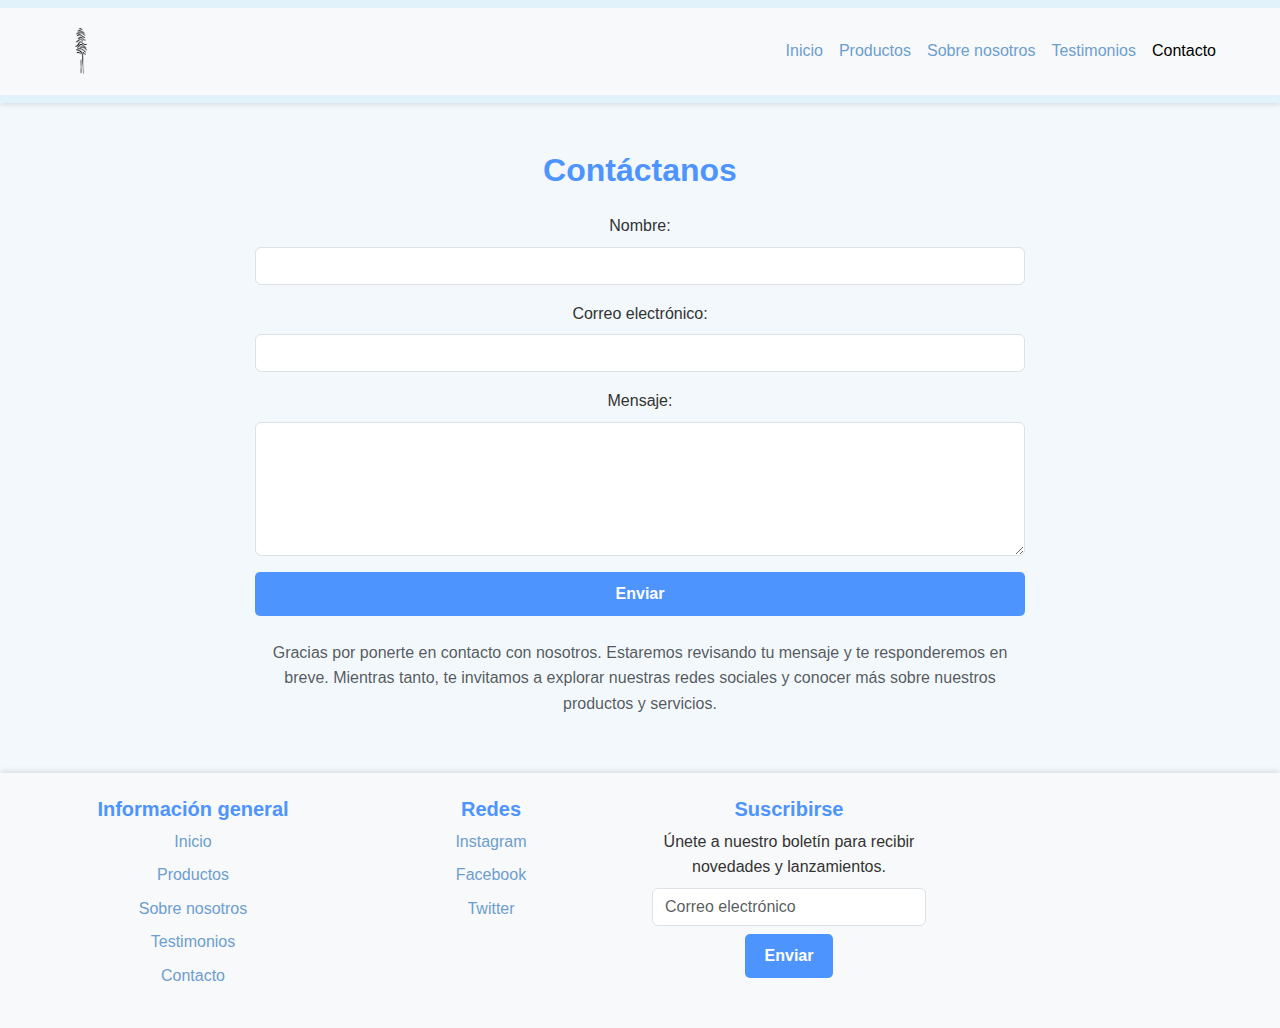
==== pages/contacto.html @ 461752b9 "Primera version" ====
<!DOCTYPE html>
<html lang="es">
<head>
    <meta charset="UTF-8">
    <meta name="viewport" content="width=device-width, initial-scale=1.0">
    <title>Contacto</title>
    <!-- Bootstrap CSS -->
    <link href="https://cdn.jsdelivr.net/npm/bootstrap@5.3.2/dist/css/bootstrap.min.css" rel="stylesheet">
    <link rel="stylesheet" href="../css/style.css">
</head>
<body>

<header>
    <!-- Navbar con Bootstrap para responsividad -->
    <nav class="navbar navbar-expand-lg navbar-light bg-light">
        <div class="container">
            <a class="navbar-brand" href="../index.html">
                <img src="../img/logoImagen.png" alt="Logo" style="width: 50px;">
            </a>
            <button class="navbar-toggler" type="button" data-bs-toggle="collapse" data-bs-target="#navbarNav" aria-controls="navbarNav" aria-expanded="false" aria-label="Toggle navigation">
                <span class="navbar-toggler-icon"></span>
            </button>
            <div class="collapse navbar-collapse" id="navbarNav">
                <ul class="navbar-nav ms-auto">
                    <li class="nav-item"><a class="nav-link" href="../index.html">Inicio</a></li>
                    <li class="nav-item"><a class="nav-link" href="../pages/productos.html">Productos</a></li>
                    <li class="nav-item"><a class="nav-link" href="../pages/sobrenosotros.html">Sobre nosotros</a></li>
                    <li class="nav-item"><a class="nav-link" href="../pages/testimonios.html">Testimonios</a></li>
                    <li class="nav-item"><a class="nav-link active" href="../pages/contacto.html">Contacto</a></li>
                </ul>
            </div>
        </div>
    </nav>
</header>

<!-- Main -->
<main class="container my-5">
    <div class="row justify-content-center">
        <div class="col-md-8">
            <h2 class="text-center mb-4">Contáctanos</h2>
            <form>
                <div class="mb-3">
                    <label for="nombre" class="form-label">Nombre:</label>
                    <input type="text" id="nombre" name="nombre" class="form-control" required>
                </div>
                <div class="mb-3">
                    <label for="mail" class="form-label">Correo electrónico:</label>
                    <input type="email" id="mail" name="mail" class="form-control" required>
                </div>
                <div class="mb-3">
                    <label for="mensaje" class="form-label">Mensaje:</label>
                    <textarea id="mensaje" name="mensaje" class="form-control" rows="5" required></textarea>
                </div>
                <button type="submit" class="btn btn-primary w-100">Enviar</button>
            </form>
            <p class="mt-4 text-center text-muted">
                Gracias por ponerte en contacto con nosotros. Estaremos revisando tu mensaje y te responderemos en breve. 
                Mientras tanto, te invitamos a explorar nuestras redes sociales y conocer más sobre nuestros productos y servicios.
            </p>
        </div>
    </div>
</main>

<!-- Footer -->
<footer class="bg-light text-dark mt-5 p-4">
    <div class="container">
        <div class="row">
            <div class="col-md-3 col-sm-6">
                <h5>Información general</h5>
                <ul class="list-unstyled">
                    <li><a href="../index.html">Inicio</a></li>
                    <li><a href="../pages/productos.html">Productos</a></li>
                    <li><a href="../pages/sobrenosotros.html">Sobre nosotros</a></li>
                    <li><a href="../pages/testimonios.html">Testimonios</a></li>
                    <li><a href="../pages/contacto.html">Contacto</a></li>
                </ul>
            </div>
            <div class="col-md-3 col-sm-6">
                <h5>Redes</h5>
                <ul class="list-unstyled">
                    <li><a href="#">Instagram</a></li>
                    <li><a href="#">Facebook</a></li>
                    <li><a href="#">Twitter</a></li>
                </ul>
            </div>
            <div class="col-md-3 col-sm-6">
                <h5>Suscribirse</h5>
                <p>Únete a nuestro boletín para recibir novedades y lanzamientos.</p>
                <form>
                    <input type="email" placeholder="Correo electrónico" class="form-control mb-2" required>
                    <button class="btn btn-primary">Enviar</button>
                </form>
            </div>
        </div>
    </div>
</footer>

<script src="https://cdn.jsdelivr.net/npm/bootstrap@5.3.0-alpha1/dist/js/bootstrap.bundle.min.js"></script>
</body>
</html>
---- css/style.css ----
* {
  margin: 0;
  padding: 0;
  box-sizing: border-box;
}

html {
  font-size: 16px;
  scroll-behavior: smooth;
}

body {
  font-family: "Montserrat", Arial, sans-serif;
  background-color: #f2f8fc;
  color: #333;
  line-height: 1.6;
  overflow-x: hidden;
}

img {
  max-width: 100%;
  height: auto;
  display: block;
}

a {
  text-decoration: none;
  color: inherit;
  transition: color 0.3s ease-in-out;
}
a:hover {
  color: rgb(36.2, 123.4741573034, 255);
}

ul {
  list-style: none;
}

button, input, textarea {
  font-family: inherit;
  border: none;
  outline: none;
}

.container {
  max-width: 1200px;
  margin: 0 auto;
  padding: 0 16px;
}

h1, h2, h3, h4, h5, h6 {
  font-weight: bold;
  margin-bottom: 8px;
  color: #4d94ff;
  line-height: 1.2;
}

h1 {
  font-size: 2.5rem;
}

h2 {
  font-size: 2rem;
}

h3 {
  font-size: 1.75rem;
}

h4 {
  font-size: 1.5rem;
}

h5 {
  font-size: 1.25rem;
}

h6 {
  font-size: 1rem;
}

p {
  font-size: 1rem;
  color: #333;
  margin-bottom: 8px;
}

strong {
  font-weight: bold;
  color: rgb(58.7076923077, 119.8615384615, 179.7923076923);
}

small {
  font-size: 0.875rem;
  color: #666666;
}

@media (max-width: 768px) {
  h1 {
    font-size: 2rem;
  }
  h2 {
    font-size: 1.75rem;
  }
  h3 {
    font-size: 1.5rem;
  }
}
@media (max-width: 576px) {
  h1 {
    font-size: 1.75rem;
  }
  h2 {
    font-size: 1.5rem;
  }
  h3 {
    font-size: 1.25rem;
  }
}
header {
  background-color: #e1f2fb;
  padding: 8px 0;
  box-shadow: 0 2px 5px rgba(0, 0, 0, 0.1);
  position: sticky;
  top: 0;
  width: 100%;
  z-index: 1000;
}
header .navbar-brand {
  color: #4d94ff;
  font-weight: bold;
}
header .nav-link {
  color: #6c9ecf;
  transition: color 0.3s ease-in-out;
}
header .nav-link:hover {
  color: #4d94ff;
}

footer {
  background-color: #e1f2fb;
  padding: 24px 0;
  text-align: center;
  box-shadow: 0 -2px 5px rgba(0, 0, 0, 0.1);
}
footer h2 {
  font-size: 1.5rem;
  margin-bottom: 16px;
  color: #4d94ff;
}
footer ul {
  list-style: none;
  padding: 0;
}
footer ul li {
  margin-bottom: 8px;
}
footer ul li a {
  text-decoration: none;
  color: #6c9ecf;
  transition: color 0.3s ease-in-out;
}
footer ul li a:hover {
  color: #4d94ff;
}
footer .footer-social {
  margin-top: 16px;
  display: flex;
  justify-content: center;
  gap: 16px;
}
footer .footer-social a {
  font-size: 1.5rem;
  color: #6c9ecf;
  transition: color 0.3s ease-in-out;
}
footer .footer-social a:hover {
  color: #4d94ff;
}

main {
  text-align: center;
  padding: 16px;
}
main .imagen-fondo {
  display: flex;
  justify-content: center;
  align-items: center;
  flex-direction: row;
  width: 100%;
  overflow: hidden;
}
main .imagen-fondo img {
  max-width: 100%;
  height: auto;
  display: block;
  margin: 0 auto;
}
main .contenedor-texto {
  background-color: rgba(255, 255, 255, 0.8);
  padding: 24px;
  border-radius: 5px;
  max-width: 800px;
  margin: 0 auto;
  box-shadow: 0 2px 5px rgba(0, 0, 0, 0.1);
}
main h1 {
  font-size: 2.5rem;
  color: #4d94ff;
  margin-bottom: 16px;
}
@media (max-width: 1200px) {
  main h1 {
    font-size: 2.2rem;
  }
}
@media (max-width: 768px) {
  main h1 {
    font-size: 1.8rem;
  }
}
@media (max-width: 576px) {
  main h1 {
    font-size: 1.6rem;
  }
}
main .boton-productos {
  background-color: #4d94ff;
  color: white;
  padding: 10px 20px;
  text-decoration: none;
  border-radius: 5px;
  font-weight: bold;
  text-align: center;
  display: inline-block;
  cursor: pointer;
  border: none;
  transition: background-color 0.3s ease-in-out;
}
main .boton-productos:hover {
  background-color: rgb(36.2, 123.4741573034, 255);
}

.btn {
  display: inline-block;
  padding: 8px 16px;
  font-size: 1rem;
  font-weight: bold;
  text-align: center;
  border: none;
  border-radius: 5px;
  cursor: pointer;
  transition: background-color 0.3s ease-in-out;
}

.btn-primary {
  background-color: #4d94ff;
  color: white;
  padding: 10px 20px;
  text-decoration: none;
  border-radius: 5px;
  font-weight: bold;
  text-align: center;
  display: inline-block;
  cursor: pointer;
  border: none;
  transition: background-color 0.3s ease-in-out;
}
.btn-primary:hover {
  background-color: rgb(36.2, 123.4741573034, 255);
}

.btn-secondary {
  background-color: #6c9ecf;
  color: white;
  padding: 10px 20px;
  text-decoration: none;
  border-radius: 5px;
  font-weight: bold;
  text-align: center;
  display: inline-block;
  cursor: pointer;
  border: none;
  transition: background-color 0.3s ease-in-out;
}
.btn-secondary:hover {
  background-color: rgb(69.5538461538, 132.6307692308, 194.4461538462);
}

.btn-outline {
  background-color: transparent;
  border: 2px solid #4d94ff;
  color: #4d94ff;
  transition: background-color 0.3s ease-in-out;
}
.btn-outline:hover {
  background-color: #4d94ff;
  color: white;
}

.card {
  height: 100%;
  display: flex;
  flex-direction: column;
  border-radius: 5px;
  box-shadow: 0 2px 5px rgba(0, 0, 0, 0.1);
  overflow: hidden;
  transition: transform 0.3s ease-in-out, box-shadow 0.3s ease-in-out;
}
.card:hover {
  transform: translateY(-5px);
  box-shadow: 0 4px 10px rgba(0, 0, 0, 0.15);
}

.card-img-top {
  height: 200px;
  object-fit: cover;
  width: 100%;
}

.card-body {
  flex-grow: 1;
  display: flex;
  flex-direction: column;
  justify-content: space-between;
  padding: 16px;
}

.home {
  text-align: center;
  padding: 24px;
}
.home .hero {
  display: flex;
  justify-content: center;
  align-items: center;
  flex-direction: column;
  background-color: #e1f2fb;
  padding: 24px;
  border-radius: 5px;
  box-shadow: 0 2px 5px rgba(0, 0, 0, 0.1);
}
.home .hero h1 {
  font-size: 2.5rem;
  color: #4d94ff;
  margin-bottom: 16px;
}
@media (max-width: 768px) {
  .home .hero h1 {
    font-size: 2rem;
  }
}
.home .hero p {
  font-size: 1.2rem;
  color: #333;
  margin-bottom: 16px;
}
.home .hero .btn {
  background-color: #4d94ff;
  color: white;
  padding: 10px 20px;
  text-decoration: none;
  border-radius: 5px;
  font-weight: bold;
  text-align: center;
  display: inline-block;
  cursor: pointer;
  border: none;
  transition: background-color 0.3s ease-in-out;
}
.home .hero .btn:hover {
  background-color: rgb(36.2, 123.4741573034, 255);
}

.productos {
  padding: 24px 0;
}
.productos .lista-productos {
  display: grid;
  grid-template-columns: repeat(auto-fit, minmax(250px, 1fr));
  gap: 16px;
  justify-content: center;
}
.productos .producto {
  background-color: #e1f2fb;
  padding: 16px;
  border-radius: 5px;
  box-shadow: 0 2px 5px rgba(0, 0, 0, 0.1);
  text-align: center;
  transition: transform 0.3s ease-in-out;
}
.productos .producto:hover {
  transform: translateY(-5px);
  box-shadow: 0 4px 10px rgba(0, 0, 0, 0.15);
}
.productos .producto img {
  width: 100%;
  height: 200px;
  object-fit: cover;
  border-radius: 5px;
}
.productos .producto h3 {
  font-size: 1.5rem;
  color: #4d94ff;
  margin-top: 8px;
}
.productos .producto p {
  font-size: 1rem;
  color: #333;
  margin-bottom: 8px;
}
.productos .producto .btn {
  background-color: #4d94ff;
  color: white;
  padding: 10px 20px;
  text-decoration: none;
  border-radius: 5px;
  font-weight: bold;
  text-align: center;
  display: inline-block;
  cursor: pointer;
  border: none;
  transition: background-color 0.3s ease-in-out;
}
.productos .producto .btn:hover {
  background-color: rgb(36.2, 123.4741573034, 255);
}

.testimonios {
  padding: 24px 0;
}
.testimonios h1 {
  text-align: center;
  font-size: 2.5rem;
  color: #4d94ff;
  margin-bottom: 16px;
}
@media (max-width: 768px) {
  .testimonios h1 {
    font-size: 2rem;
  }
}
.testimonios .carousel {
  max-width: 800px;
  margin: 0 auto;
  box-shadow: 0 2px 5px rgba(0, 0, 0, 0.1);
  border-radius: 5px;
  overflow: hidden;
}
.testimonios .carousel .carousel-item img {
  width: 100%;
  height: 300px;
  object-fit: cover;
  border-radius: 5px;
}

.contacto {
  padding: 24px 0;
  text-align: center;
}
.contacto h1 {
  font-size: 2.5rem;
  color: #4d94ff;
  margin-bottom: 16px;
}
@media (max-width: 768px) {
  .contacto h1 {
    font-size: 2rem;
  }
}
.contacto .formulario {
  max-width: 600px;
  margin: 0 auto;
  background-color: rgba(255, 255, 255, 0.9);
  padding: 16px;
  border-radius: 5px;
  box-shadow: 0 2px 5px rgba(0, 0, 0, 0.1);
}
.contacto .formulario label {
  font-size: 1rem;
  font-weight: bold;
  color: #333;
  display: block;
  margin-bottom: 8px;
}
.contacto .formulario input,
.contacto .formulario textarea {
  width: 100%;
  padding: 8px;
  border: 1px solid rgba(0, 0, 0, 0.1);
  border-radius: 5px;
  font-size: 1rem;
  color: #333;
  background-color: #fff;
  transition: border-color 0.3s ease-in-out;
}
.contacto .formulario input:focus,
.contacto .formulario textarea:focus {
  border-color: #4d94ff;
  outline: none;
}
.contacto .formulario textarea {
  resize: vertical;
  min-height: 120px;
}
.contacto .formulario .btn-enviar {
  margin-top: 16px;
  background-color: #4d94ff;
  color: white;
  padding: 10px 20px;
  text-decoration: none;
  border-radius: 5px;
  font-weight: bold;
  text-align: center;
  display: inline-block;
  cursor: pointer;
  border: none;
  transition: background-color 0.3s ease-in-out;
  width: 100%;
}
.contacto .formulario .btn-enviar:hover {
  background-color: rgb(36.2, 123.4741573034, 255);
}
.contacto .mensaje-confirmacion {
  margin-top: 16px;
  font-size: 1rem;
  color: rgb(58.7076923077, 119.8615384615, 179.7923076923);
  display: none;
}

.sobre-nosotros {
  text-align: center;
  padding: 24px;
}
.sobre-nosotros .contenido {
  max-width: 800px;
  margin: 0 auto;
  background-color: rgba(255, 255, 255, 0.9);
  padding: 16px;
  border-radius: 5px;
  box-shadow: 0 2px 5px rgba(0, 0, 0, 0.1);
}
.sobre-nosotros h1 {
  font-size: 2.5rem;
  color: #4d94ff;
  margin-bottom: 16px;
}
@media (max-width: 768px) {
  .sobre-nosotros h1 {
    font-size: 2rem;
  }
}
.sobre-nosotros p {
  font-size: 1.2rem;
  color: #333;
  margin-bottom: 8px;
}

/*# sourceMappingURL=style.css.map */
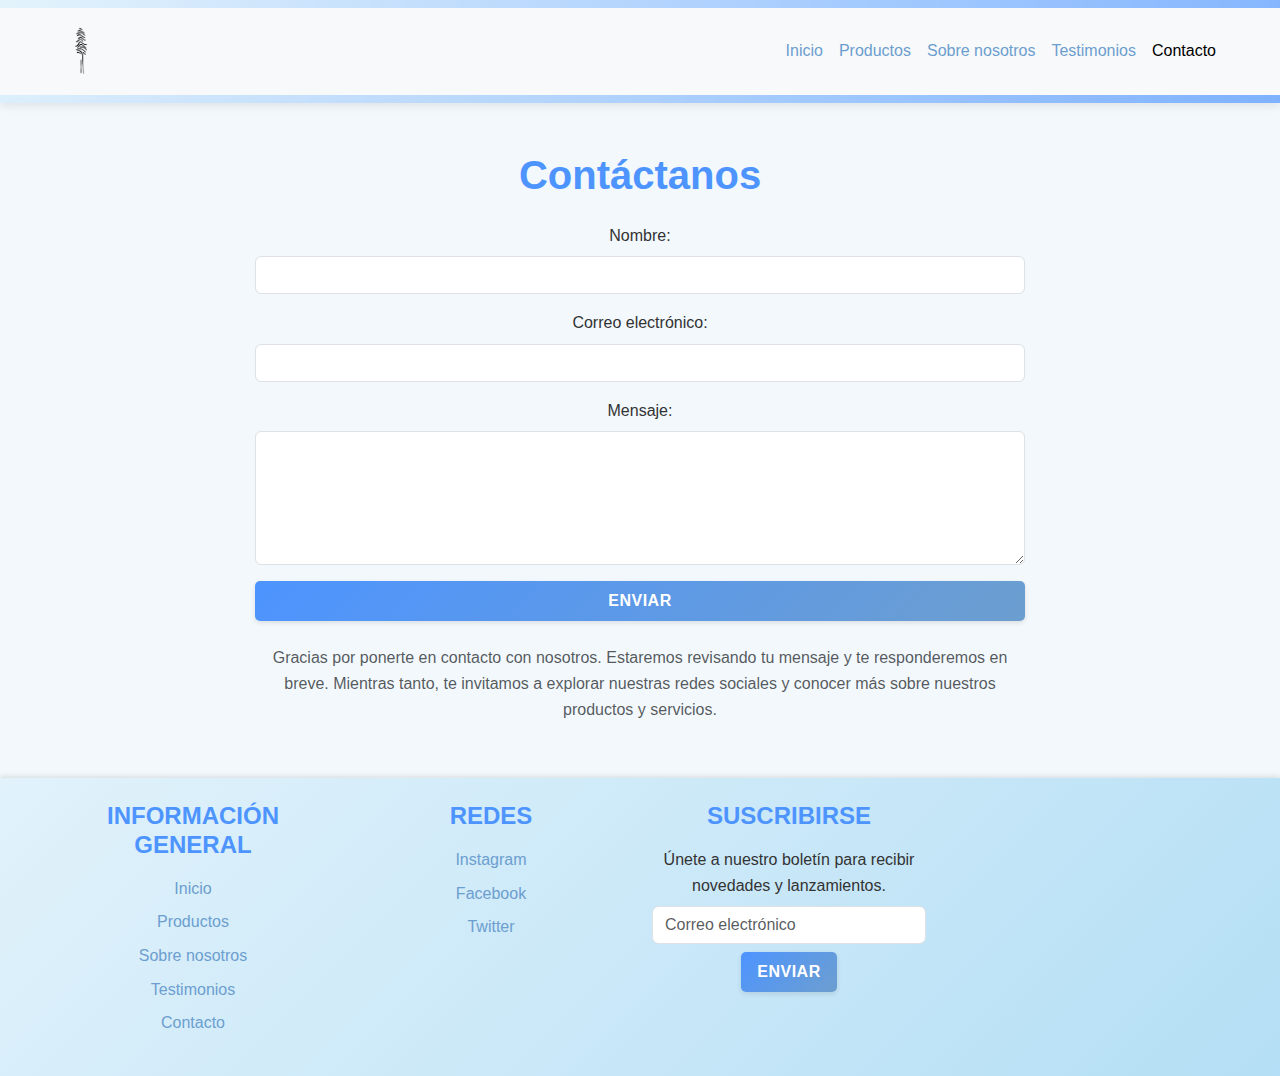
==== commit cf357de9: "Correcciones Entrega anterior" ====
--- a/pages/contacto.html
+++ b/pages/contacto.html
@@ -1,5 +1,6 @@
 <!DOCTYPE html>
 <html lang="es">
+
 <head>
     <meta charset="UTF-8">
     <meta name="viewport" content="width=device-width, initial-scale=1.0">
@@ -8,93 +9,99 @@
     <link href="https://cdn.jsdelivr.net/npm/bootstrap@5.3.2/dist/css/bootstrap.min.css" rel="stylesheet">
     <link rel="stylesheet" href="../css/style.css">
 </head>
+
 <body>
 
-<header>
-    <!-- Navbar con Bootstrap para responsividad -->
-    <nav class="navbar navbar-expand-lg navbar-light bg-light">
-        <div class="container">
-            <a class="navbar-brand" href="../index.html">
-                <img src="../img/logoImagen.png" alt="Logo" style="width: 50px;">
-            </a>
-            <button class="navbar-toggler" type="button" data-bs-toggle="collapse" data-bs-target="#navbarNav" aria-controls="navbarNav" aria-expanded="false" aria-label="Toggle navigation">
-                <span class="navbar-toggler-icon"></span>
-            </button>
-            <div class="collapse navbar-collapse" id="navbarNav">
-                <ul class="navbar-nav ms-auto">
-                    <li class="nav-item"><a class="nav-link" href="../index.html">Inicio</a></li>
-                    <li class="nav-item"><a class="nav-link" href="../pages/productos.html">Productos</a></li>
-                    <li class="nav-item"><a class="nav-link" href="../pages/sobrenosotros.html">Sobre nosotros</a></li>
-                    <li class="nav-item"><a class="nav-link" href="../pages/testimonios.html">Testimonios</a></li>
-                    <li class="nav-item"><a class="nav-link active" href="../pages/contacto.html">Contacto</a></li>
-                </ul>
+    <header>
+        <!-- Navbar con Bootstrap para responsividad -->
+        <nav class="navbar navbar-expand-lg navbar-light bg-light">
+            <div class="container">
+                <a class="navbar-brand" href="../index.html">
+                    <img src="../img/logoImagen.png" alt="Logo" style="width: 50px;">
+                </a>
+                <button class="navbar-toggler" type="button" data-bs-toggle="collapse" data-bs-target="#navbarNav"
+                    aria-controls="navbarNav" aria-expanded="false" aria-label="Toggle navigation">
+                    <span class="navbar-toggler-icon"></span>
+                </button>
+                <div class="collapse navbar-collapse" id="navbarNav">
+                    <ul class="navbar-nav ms-auto">
+                        <li class="nav-item"><a class="nav-link" href="../index.html">Inicio</a></li>
+                        <li class="nav-item"><a class="nav-link" href="../pages/productos.html">Productos</a></li>
+                        <li class="nav-item"><a class="nav-link" href="../pages/sobrenosotros.html">Sobre nosotros</a>
+                        </li>
+                        <li class="nav-item"><a class="nav-link" href="../pages/testimonios.html">Testimonios</a></li>
+                        <li class="nav-item"><a class="nav-link active" href="../pages/contacto.html">Contacto</a></li>
+                    </ul>
+                </div>
+            </div>
+        </nav>
+    </header>
+
+    <!-- Main -->
+    <main class="container my-5">
+        <div class="row justify-content-center">
+            <div class="col-md-8">
+                <h1 class="text-center mb-4">Contáctanos</h1> <!-- Cambiado a h1 -->
+                <form>
+                    <div class="mb-3">
+                        <label for="nombre" class="form-label">Nombre:</label>
+                        <input type="text" id="nombre" name="nombre" class="form-control" required>
+                    </div>
+                    <div class="mb-3">
+                        <label for="mail" class="form-label">Correo electrónico:</label>
+                        <input type="email" id="mail" name="mail" class="form-control" required>
+                    </div>
+                    <div class="mb-3">
+                        <label for="mensaje" class="form-label">Mensaje:</label>
+                        <textarea id="mensaje" name="mensaje" class="form-control" rows="5" required></textarea>
+                    </div>
+                    <button type="submit" class="btn btn-primary w-100">Enviar</button>
+                </form>
+                <p class="mt-4 text-center text-muted">
+                    Gracias por ponerte en contacto con nosotros. Estaremos revisando tu mensaje y te responderemos en
+                    breve.
+                    Mientras tanto, te invitamos a explorar nuestras redes sociales y conocer más sobre nuestros
+                    productos y servicios.
+                </p>
             </div>
         </div>
-    </nav>
-</header>
+    </main>
 
-<!-- Main -->
-<main class="container my-5">
-    <div class="row justify-content-center">
-        <div class="col-md-8">
-            <h2 class="text-center mb-4">Contáctanos</h2>
-            <form>
-                <div class="mb-3">
-                    <label for="nombre" class="form-label">Nombre:</label>
-                    <input type="text" id="nombre" name="nombre" class="form-control" required>
+    <!-- Footer -->
+    <footer class="bg-light text-dark mt-5 p-4">
+        <div class="container">
+            <div class="row">
+                <div class="col-md-3 col-sm-6">
+                    <h2>Información general</h2> <!-- Cambiado a h2 -->
+                    <ul class="list-unstyled">
+                        <li><a href="../index.html">Inicio</a></li>
+                        <li><a href="../pages/productos.html">Productos</a></li>
+                        <li><a href="../pages/sobrenosotros.html">Sobre nosotros</a></li>
+                        <li><a href="../pages/testimonios.html">Testimonios</a></li>
+                        <li><a href="../pages/contacto.html">Contacto</a></li>
+                    </ul>
                 </div>
-                <div class="mb-3">
-                    <label for="mail" class="form-label">Correo electrónico:</label>
-                    <input type="email" id="mail" name="mail" class="form-control" required>
+                <div class="col-md-3 col-sm-6">
+                    <h2>Redes</h2> <!-- Cambiado a h2 -->
+                    <ul class="list-unstyled">
+                        <li><a href="#">Instagram</a></li>
+                        <li><a href="#">Facebook</a></li>
+                        <li><a href="#">Twitter</a></li>
+                    </ul>
                 </div>
-                <div class="mb-3">
-                    <label for="mensaje" class="form-label">Mensaje:</label>
-                    <textarea id="mensaje" name="mensaje" class="form-control" rows="5" required></textarea>
+                <div class="col-md-3 col-sm-6">
+                    <h2>Suscribirse</h2> <!-- Cambiado a h2 -->
+                    <p>Únete a nuestro boletín para recibir novedades y lanzamientos.</p>
+                    <form>
+                        <input type="email" placeholder="Correo electrónico" class="form-control mb-2" required>
+                        <button class="btn btn-primary">Enviar</button>
+                    </form>
                 </div>
-                <button type="submit" class="btn btn-primary w-100">Enviar</button>
-            </form>
-            <p class="mt-4 text-center text-muted">
-                Gracias por ponerte en contacto con nosotros. Estaremos revisando tu mensaje y te responderemos en breve. 
-                Mientras tanto, te invitamos a explorar nuestras redes sociales y conocer más sobre nuestros productos y servicios.
-            </p>
-        </div>
-    </div>
-</main>
-
-<!-- Footer -->
-<footer class="bg-light text-dark mt-5 p-4">
-    <div class="container">
-        <div class="row">
-            <div class="col-md-3 col-sm-6">
-                <h5>Información general</h5>
-                <ul class="list-unstyled">
-                    <li><a href="../index.html">Inicio</a></li>
-                    <li><a href="../pages/productos.html">Productos</a></li>
-                    <li><a href="../pages/sobrenosotros.html">Sobre nosotros</a></li>
-                    <li><a href="../pages/testimonios.html">Testimonios</a></li>
-                    <li><a href="../pages/contacto.html">Contacto</a></li>
-                </ul>
-            </div>
-            <div class="col-md-3 col-sm-6">
-                <h5>Redes</h5>
-                <ul class="list-unstyled">
-                    <li><a href="#">Instagram</a></li>
-                    <li><a href="#">Facebook</a></li>
-                    <li><a href="#">Twitter</a></li>
-                </ul>
-            </div>
-            <div class="col-md-3 col-sm-6">
-                <h5>Suscribirse</h5>
-                <p>Únete a nuestro boletín para recibir novedades y lanzamientos.</p>
-                <form>
-                    <input type="email" placeholder="Correo electrónico" class="form-control mb-2" required>
-                    <button class="btn btn-primary">Enviar</button>
-                </form>
             </div>
         </div>
-    </div>
-</footer>
+    </footer>
 
-<script src="https://cdn.jsdelivr.net/npm/bootstrap@5.3.0-alpha1/dist/js/bootstrap.bundle.min.js"></script>
+    <script src="https://cdn.jsdelivr.net/npm/bootstrap@5.3.0-alpha1/dist/js/bootstrap.bundle.min.js"></script>
 </body>
-</html>
+
+</html>--- a/css/style.css
+++ b/css/style.css
@@ -118,36 +118,84 @@
   }
 }
 header {
-  background-color: #e1f2fb;
+  background: linear-gradient(135deg, rgba(225, 242, 251, 0.9), rgba(77, 148, 255, 0.7));
   padding: 8px 0;
-  box-shadow: 0 2px 5px rgba(0, 0, 0, 0.1);
+  box-shadow: 0 2px 10px rgba(0, 0, 0, 0.1);
   position: sticky;
   top: 0;
   width: 100%;
   z-index: 1000;
+  backdrop-filter: blur(10px);
+  transition: background 0.3s ease-in-out;
+}
+header .navbar {
+  padding: 8px 0;
 }
 header .navbar-brand {
   color: #4d94ff;
   font-weight: bold;
+  font-size: 1.5rem;
+  transition: all 0.3s ease-in-out;
+}
+header .navbar-brand:hover {
+  color: rgb(58.7076923077, 119.8615384615, 179.7923076923);
 }
 header .nav-link {
   color: #6c9ecf;
-  transition: color 0.3s ease-in-out;
+  font-weight: 500;
+  padding: 10px 15px;
+  transition: color 0.3s, transform 0.2s;
 }
 header .nav-link:hover {
   color: #4d94ff;
+  transform: scale(1.1);
+}
+header .navbar-toggler {
+  border: none;
+  background: none;
+  outline: none;
+}
+header .navbar-toggler .navbar-toggler-icon {
+  filter: brightness(0) saturate(100%) invert(24%) sepia(45%) saturate(616%) hue-rotate(180deg) brightness(93%) contrast(85%);
+  transition: transform 0.3s ease-in-out;
+}
+header .navbar-toggler:hover .navbar-toggler-icon {
+  transform: rotate(90deg);
 }
 
 footer {
-  background-color: #e1f2fb;
+  background: linear-gradient(135deg, #e1f2fb, rgb(180, 222.5, 245));
   padding: 24px 0;
   text-align: center;
   box-shadow: 0 -2px 5px rgba(0, 0, 0, 0.1);
+  color: #333;
+}
+footer .footer-container {
+  display: flex;
+  flex-wrap: wrap;
+  justify-content: space-between;
+  align-items: flex-start;
+  max-width: 1200px;
+  margin: 0 auto;
+  padding: 0 16px;
+}
+@media (max-width: 992px) {
+  footer .footer-container {
+    flex-direction: column;
+    align-items: center;
+    text-align: center;
+  }
+}
+footer .footer-section {
+  flex: 1;
+  min-width: 250px;
+  margin-bottom: 16px;
 }
 footer h2 {
   font-size: 1.5rem;
   margin-bottom: 16px;
   color: #4d94ff;
+  text-transform: uppercase;
 }
 footer ul {
   list-style: none;
@@ -159,37 +207,69 @@
 footer ul li a {
   text-decoration: none;
   color: #6c9ecf;
+  font-weight: 500;
   transition: color 0.3s ease-in-out;
 }
 footer ul li a:hover {
   color: #4d94ff;
 }
+footer .footer-divider {
+  width: 80%;
+  height: 1px;
+  background: rgba(77, 148, 255, 0.3);
+  margin: 24px auto;
+}
 footer .footer-social {
-  margin-top: 16px;
   display: flex;
   justify-content: center;
   gap: 16px;
+  margin-top: 16px;
 }
 footer .footer-social a {
+  display: flex;
+  align-items: center;
+  justify-content: center;
+  width: 40px;
+  height: 40px;
+  border-radius: 50%;
+  background-color: rgba(108, 158, 207, 0.2);
   font-size: 1.5rem;
   color: #6c9ecf;
-  transition: color 0.3s ease-in-out;
+  transition: background 0.3s ease-in-out, transform 0.2s ease-in-out;
 }
 footer .footer-social a:hover {
-  color: #4d94ff;
+  background: #4d94ff;
+  color: white;
+  transform: scale(1.1);
+}
+footer .footer-bottom {
+  margin-top: 24px;
+  font-size: 0.9rem;
+  color: black;
 }
 
 main {
   text-align: center;
-  padding: 16px;
+  padding: 24px;
 }
 main .imagen-fondo {
+  position: relative;
+  width: 100%;
+  height: 60vh;
   display: flex;
+  align-items: center;
   justify-content: center;
-  align-items: center;
-  flex-direction: row;
+  overflow: hidden;
+  background: url("../img/hero-background.jpg") center/cover no-repeat;
+}
+main .imagen-fondo::before {
+  content: "";
+  position: absolute;
+  top: 0;
+  left: 0;
   width: 100%;
-  overflow: hidden;
+  height: 100%;
+  background: rgba(0, 0, 0, 0.3);
 }
 main .imagen-fondo img {
   max-width: 100%;
@@ -198,32 +278,42 @@
   margin: 0 auto;
 }
 main .contenedor-texto {
-  background-color: rgba(255, 255, 255, 0.8);
+  position: relative;
+  background-color: rgba(255, 255, 255, 0.9);
   padding: 24px;
   border-radius: 5px;
   max-width: 800px;
   margin: 0 auto;
-  box-shadow: 0 2px 5px rgba(0, 0, 0, 0.1);
-}
-main h1 {
+  box-shadow: 0 4px 10px rgba(0, 0, 0, 0.15);
+  animation: fadeIn 1s ease-in-out;
+}
+main .contenedor-texto h1 {
   font-size: 2.5rem;
   color: #4d94ff;
   margin-bottom: 16px;
+  font-weight: bold;
+  text-transform: uppercase;
+  letter-spacing: 1px;
 }
 @media (max-width: 1200px) {
-  main h1 {
+  main .contenedor-texto h1 {
     font-size: 2.2rem;
   }
 }
 @media (max-width: 768px) {
-  main h1 {
+  main .contenedor-texto h1 {
     font-size: 1.8rem;
   }
 }
 @media (max-width: 576px) {
-  main h1 {
+  main .contenedor-texto h1 {
     font-size: 1.6rem;
   }
+}
+main .contenedor-texto p {
+  font-size: 1.2rem;
+  color: #333;
+  line-height: 1.6;
 }
 main .boton-productos {
   background-color: #4d94ff;
@@ -237,11 +327,28 @@
   cursor: pointer;
   border: none;
   transition: background-color 0.3s ease-in-out;
+  font-size: 1.1rem;
+  padding: 12px 24px;
+  border-radius: 5px;
+  transition: transform 0.2s ease-in-out;
 }
 main .boton-productos:hover {
   background-color: rgb(36.2, 123.4741573034, 255);
 }
-
+main .boton-productos:hover {
+  transform: scale(1.05);
+}
+
+@keyframes fadeIn {
+  from {
+    opacity: 0;
+    transform: translateY(-20px);
+  }
+  to {
+    opacity: 1;
+    transform: translateY(0);
+  }
+}
 .btn {
   display: inline-block;
   padding: 8px 16px;
@@ -251,11 +358,33 @@
   border: none;
   border-radius: 5px;
   cursor: pointer;
+  transition: background-color 0.3s ease-in-out, transform 0.2s ease-in-out;
+  text-transform: uppercase;
+  letter-spacing: 0.5px;
+}
+.btn:hover {
+  transform: scale(1.05);
+}
+.btn:active {
+  transform: scale(0.98);
+}
+.btn:focus {
+  outline: 2px solid rgba(77, 148, 255, 0.5);
+}
+
+.btn-primary {
+  background: linear-gradient(135deg, #4d94ff, #6c9ecf);
+  color: white;
+  box-shadow: 0 2px 5px rgba(0, 0, 0, 0.1);
   transition: background-color 0.3s ease-in-out;
 }
-
-.btn-primary {
-  background-color: #4d94ff;
+.btn-primary:hover {
+  background: linear-gradient(135deg, rgb(36.2, 123.4741573034, 255), rgb(69.5538461538, 132.6307692308, 194.4461538462));
+  box-shadow: 0 4px 10px rgba(0, 0, 0, 0.15);
+}
+
+.btn-secondary {
+  background-color: #6c9ecf;
   color: white;
   padding: 10px 20px;
   text-decoration: none;
@@ -267,12 +396,23 @@
   border: none;
   transition: background-color 0.3s ease-in-out;
 }
-.btn-primary:hover {
-  background-color: rgb(36.2, 123.4741573034, 255);
-}
-
-.btn-secondary {
-  background-color: #6c9ecf;
+.btn-secondary:hover {
+  background-color: rgb(69.5538461538, 132.6307692308, 194.4461538462);
+}
+
+.btn-outline {
+  background-color: transparent;
+  border: 2px solid #4d94ff;
+  color: #4d94ff;
+  transition: background-color 0.3s ease-in-out;
+}
+.btn-outline:hover {
+  background-color: #4d94ff;
+  color: white;
+}
+
+.btn-shadow {
+  background-color: #4d94ff;
   color: white;
   padding: 10px 20px;
   text-decoration: none;
@@ -283,20 +423,25 @@
   cursor: pointer;
   border: none;
   transition: background-color 0.3s ease-in-out;
-}
-.btn-secondary:hover {
-  background-color: rgb(69.5538461538, 132.6307692308, 194.4461538462);
-}
-
-.btn-outline {
-  background-color: transparent;
-  border: 2px solid #4d94ff;
-  color: #4d94ff;
-  transition: background-color 0.3s ease-in-out;
-}
-.btn-outline:hover {
-  background-color: #4d94ff;
-  color: white;
+  box-shadow: 0 2px 5px rgba(0, 0, 0, 0.1);
+}
+.btn-shadow:hover {
+  background-color: rgb(36.2, 123.4741573034, 255);
+}
+.btn-shadow:hover {
+  box-shadow: 0 4px 10px rgba(0, 0, 0, 0.15);
+}
+
+.btn-disabled {
+  background-color: #ced4da;
+  color: #6c757d;
+  cursor: not-allowed;
+  opacity: 0.7;
+}
+.btn-disabled:hover {
+  background-color: #ced4da;
+  box-shadow: none;
+  transform: none;
 }
 
 .card {
@@ -307,16 +452,35 @@
   box-shadow: 0 2px 5px rgba(0, 0, 0, 0.1);
   overflow: hidden;
   transition: transform 0.3s ease-in-out, box-shadow 0.3s ease-in-out;
+  background: white;
+  position: relative;
 }
 .card:hover {
-  transform: translateY(-5px);
-  box-shadow: 0 4px 10px rgba(0, 0, 0, 0.15);
+  transform: translateY(-8px);
+  box-shadow: 0 8px 15px rgba(77, 148, 255, 0.2);
+}
+.card:hover .card-img-top::after {
+  opacity: 0.2;
 }
 
 .card-img-top {
   height: 200px;
   object-fit: cover;
   width: 100%;
+  border-top-left-radius: 5px;
+  border-top-right-radius: 5px;
+  position: relative;
+}
+.card-img-top::after {
+  content: "";
+  position: absolute;
+  top: 0;
+  left: 0;
+  width: 100%;
+  height: 100%;
+  background: rgba(0, 0, 0, 0.3);
+  opacity: 0;
+  transition: opacity 0.3s ease-in-out;
 }
 
 .card-body {
@@ -325,8 +489,27 @@
   flex-direction: column;
   justify-content: space-between;
   padding: 16px;
-}
-
+  text-align: center;
+}
+.card-body h2 {
+  font-size: 1.4rem;
+  color: #4d94ff;
+  font-weight: bold;
+}
+.card-body p {
+  color: #333;
+  font-size: 1rem;
+  line-height: 1.5;
+}
+.card-body .btn {
+  margin-top: auto;
+}
+
+@media (max-width: 768px) {
+  .card {
+    margin-bottom: 24px;
+  }
+}
 .home {
   text-align: center;
   padding: 24px;
@@ -336,15 +519,20 @@
   justify-content: center;
   align-items: center;
   flex-direction: column;
-  background-color: #e1f2fb;
-  padding: 24px;
-  border-radius: 5px;
-  box-shadow: 0 2px 5px rgba(0, 0, 0, 0.1);
+  position: relative;
+  background: linear-gradient(rgba(77, 148, 255, 0.8), rgba(108, 158, 207, 0.7)), url("../img/hero-background.jpg") center/cover no-repeat;
+  padding: 48px;
+  border-radius: 5px;
+  box-shadow: 0 4px 10px rgba(0, 0, 0, 0.15);
+  color: white;
+  animation: fadeIn 1s ease-in-out;
 }
 .home .hero h1 {
-  font-size: 2.5rem;
-  color: #4d94ff;
+  font-size: 3rem;
+  font-weight: bold;
+  text-transform: uppercase;
   margin-bottom: 16px;
+  letter-spacing: 1px;
 }
 @media (max-width: 768px) {
   .home .hero h1 {
@@ -352,12 +540,13 @@
   }
 }
 .home .hero p {
-  font-size: 1.2rem;
-  color: #333;
-  margin-bottom: 16px;
+  font-size: 1.4rem;
+  max-width: 700px;
+  margin: 0 auto 16px;
+  line-height: 1.6;
 }
 .home .hero .btn {
-  background-color: #4d94ff;
+  background-color: white;
   color: white;
   padding: 10px 20px;
   text-decoration: none;
@@ -368,47 +557,90 @@
   cursor: pointer;
   border: none;
   transition: background-color 0.3s ease-in-out;
+  color: #4d94ff;
+  font-size: 1.2rem;
+  padding: 14px 28px;
+  border-radius: 10px;
+  transition: transform 0.3s ease-in-out;
 }
 .home .hero .btn:hover {
-  background-color: rgb(36.2, 123.4741573034, 255);
-}
-
+  background-color: rgba(77, 148, 255, 0.9);
+}
+.home .hero .btn:hover {
+  transform: scale(1.1);
+  background-color: rgba(108, 158, 207, 0.9);
+  color: white;
+}
+
+@keyframes fadeIn {
+  from {
+    opacity: 0;
+    transform: translateY(-20px);
+  }
+  to {
+    opacity: 1;
+    transform: translateY(0);
+  }
+}
+@media (max-width: 768px) {
+  .home {
+    padding: 16px;
+  }
+  .home .hero {
+    padding: 24px;
+  }
+  .home .hero h1 {
+    font-size: 2rem;
+  }
+  .home .hero p {
+    font-size: 1.2rem;
+  }
+}
 .productos {
   padding: 24px 0;
 }
 .productos .lista-productos {
   display: grid;
-  grid-template-columns: repeat(auto-fit, minmax(250px, 1fr));
-  gap: 16px;
+  grid-template-columns: repeat(auto-fit, minmax(280px, 1fr));
+  gap: 24px;
   justify-content: center;
 }
 .productos .producto {
-  background-color: #e1f2fb;
+  background-color: rgba(225, 242, 251, 0.9);
   padding: 16px;
-  border-radius: 5px;
+  border-radius: 10px;
   box-shadow: 0 2px 5px rgba(0, 0, 0, 0.1);
   text-align: center;
-  transition: transform 0.3s ease-in-out;
+  transition: transform 0.3s ease-in-out, box-shadow 0.3s ease-in-out;
+  position: relative;
+  overflow: hidden;
 }
 .productos .producto:hover {
-  transform: translateY(-5px);
-  box-shadow: 0 4px 10px rgba(0, 0, 0, 0.15);
+  transform: translateY(-8px);
+  box-shadow: 0 8px 15px rgba(77, 148, 255, 0.2);
 }
 .productos .producto img {
   width: 100%;
-  height: 200px;
+  height: 220px;
   object-fit: cover;
-  border-radius: 5px;
+  border-radius: 10px;
+  transition: transform 0.3s ease-in-out, filter 0.3s ease-in-out;
+}
+.productos .producto img:hover {
+  transform: scale(1.05);
+  filter: brightness(0.9);
 }
 .productos .producto h3 {
-  font-size: 1.5rem;
+  font-size: 1.6rem;
   color: #4d94ff;
   margin-top: 8px;
+  font-weight: bold;
 }
 .productos .producto p {
-  font-size: 1rem;
+  font-size: 1.1rem;
   color: #333;
   margin-bottom: 8px;
+  line-height: 1.5;
 }
 .productos .producto .btn {
   background-color: #4d94ff;
@@ -422,18 +654,40 @@
   cursor: pointer;
   border: none;
   transition: background-color 0.3s ease-in-out;
+  font-size: 1.1rem;
+  padding: 12px 24px;
+  border-radius: 10px;
+  transition: transform 0.2s ease-in-out;
 }
 .productos .producto .btn:hover {
   background-color: rgb(36.2, 123.4741573034, 255);
 }
-
+.productos .producto .btn:hover {
+  transform: scale(1.1);
+}
+
+@media (max-width: 768px) {
+  .productos {
+    padding: 16px;
+  }
+  .productos .lista-productos {
+    grid-template-columns: repeat(auto-fit, minmax(220px, 1fr));
+    gap: 16px;
+  }
+  .productos .producto {
+    padding: 8px;
+  }
+}
 .testimonios {
   padding: 24px 0;
+  text-align: center;
 }
 .testimonios h1 {
-  text-align: center;
-  font-size: 2.5rem;
-  color: #4d94ff;
+  font-size: 2.8rem;
+  font-weight: bold;
+  color: #4d94ff;
+  text-transform: uppercase;
+  letter-spacing: 1px;
   margin-bottom: 16px;
 }
 @media (max-width: 768px) {
@@ -442,26 +696,64 @@
   }
 }
 .testimonios .carousel {
-  max-width: 800px;
+  max-width: 850px;
   margin: 0 auto;
-  box-shadow: 0 2px 5px rgba(0, 0, 0, 0.1);
-  border-radius: 5px;
+  box-shadow: 0 4px 10px rgba(0, 0, 0, 0.15);
+  border-radius: 10px;
   overflow: hidden;
+  position: relative;
+}
+.testimonios .carousel .carousel-inner {
+  border-radius: 10px;
+}
+.testimonios .carousel .carousel-item {
+  transition: transform 0.5s ease-in-out;
 }
 .testimonios .carousel .carousel-item img {
   width: 100%;
-  height: 300px;
+  height: 320px;
   object-fit: cover;
-  border-radius: 5px;
-}
-
+  border-radius: 10px;
+  transition: transform 0.3s ease-in-out, filter 0.3s ease-in-out;
+  filter: brightness(0.9);
+}
+.testimonios .carousel .carousel-item img:hover {
+  transform: scale(1.05);
+  filter: brightness(1);
+}
+.testimonios .carousel .carousel-control-prev,
+.testimonios .carousel .carousel-control-next {
+  filter: invert(1);
+  transition: transform 0.3s ease-in-out;
+}
+.testimonios .carousel .carousel-control-prev:hover,
+.testimonios .carousel .carousel-control-next:hover {
+  transform: scale(1.1);
+}
+
+@media (max-width: 768px) {
+  .testimonios {
+    padding: 16px;
+  }
+  .testimonios h1 {
+    font-size: 2rem;
+  }
+  .testimonios .carousel {
+    max-width: 100%;
+  }
+  .testimonios .carousel .carousel-item img {
+    height: 250px;
+  }
+}
 .contacto {
   padding: 24px 0;
   text-align: center;
 }
 .contacto h1 {
-  font-size: 2.5rem;
-  color: #4d94ff;
+  font-size: 2.8rem;
+  color: #4d94ff;
+  text-transform: uppercase;
+  letter-spacing: 1px;
   margin-bottom: 16px;
 }
 @media (max-width: 768px) {
@@ -472,13 +764,14 @@
 .contacto .formulario {
   max-width: 600px;
   margin: 0 auto;
-  background-color: rgba(255, 255, 255, 0.9);
-  padding: 16px;
-  border-radius: 5px;
-  box-shadow: 0 2px 5px rgba(0, 0, 0, 0.1);
+  background: linear-gradient(135deg, rgba(77, 148, 255, 0.15), rgba(108, 158, 207, 0.15));
+  padding: 24px;
+  border-radius: 10px;
+  box-shadow: 0 4px 10px rgba(0, 0, 0, 0.15);
+  backdrop-filter: blur(5px);
 }
 .contacto .formulario label {
-  font-size: 1rem;
+  font-size: 1.1rem;
   font-weight: bold;
   color: #333;
   display: block;
@@ -487,22 +780,25 @@
 .contacto .formulario input,
 .contacto .formulario textarea {
   width: 100%;
-  padding: 8px;
-  border: 1px solid rgba(0, 0, 0, 0.1);
+  padding: 16px;
+  border: 1px solid rgba(0, 0, 0, 0.5);
   border-radius: 5px;
   font-size: 1rem;
   color: #333;
-  background-color: #fff;
-  transition: border-color 0.3s ease-in-out;
+  background-color: rgba(255, 255, 255, 0.85);
+  transition: all 0.3s ease-in-out;
+  box-shadow: none;
 }
 .contacto .formulario input:focus,
 .contacto .formulario textarea:focus {
   border-color: #4d94ff;
   outline: none;
+  box-shadow: 0 4px 10px rgba(77, 148, 255, 0.2);
+  background-color: white;
 }
 .contacto .formulario textarea {
   resize: vertical;
-  min-height: 120px;
+  min-height: 150px;
 }
 .contacto .formulario .btn-enviar {
   margin-top: 16px;
@@ -518,33 +814,87 @@
   border: none;
   transition: background-color 0.3s ease-in-out;
   width: 100%;
+  font-size: 1.1rem;
+  padding: 12px 24px;
+  border-radius: 10px;
+  transition: transform 0.3s ease-in-out;
 }
 .contacto .formulario .btn-enviar:hover {
   background-color: rgb(36.2, 123.4741573034, 255);
 }
+.contacto .formulario .btn-enviar:hover {
+  transform: scale(1.05);
+  box-shadow: 0 6px 12px rgba(77, 148, 255, 0.3);
+}
 .contacto .mensaje-confirmacion {
   margin-top: 16px;
-  font-size: 1rem;
+  font-size: 1.1rem;
+  font-weight: bold;
   color: rgb(58.7076923077, 119.8615384615, 179.7923076923);
+  background-color: rgba(108, 158, 207, 0.15);
+  padding: 16px;
+  border-radius: 5px;
+  box-shadow: 0 2px 5px rgba(0, 0, 0, 0.1);
   display: none;
-}
-
+  animation: fadeIn 0.5s ease-in-out;
+}
+.contacto .mensaje-confirmacion.activo {
+  display: block;
+}
+
+@keyframes fadeIn {
+  from {
+    opacity: 0;
+    transform: translateY(-10px);
+  }
+  to {
+    opacity: 1;
+    transform: translateY(0);
+  }
+}
+@media (max-width: 768px) {
+  .contacto {
+    padding: 16px;
+  }
+  .contacto h1 {
+    font-size: 2rem;
+  }
+  .contacto .formulario {
+    padding: 16px;
+  }
+}
 .sobre-nosotros {
   text-align: center;
   padding: 24px;
+  position: relative;
+  background: url("../img/about-background.jpg") center/cover no-repeat;
+  backdrop-filter: blur(5px);
 }
 .sobre-nosotros .contenido {
-  max-width: 800px;
+  max-width: 850px;
   margin: 0 auto;
-  background-color: rgba(255, 255, 255, 0.9);
-  padding: 16px;
-  border-radius: 5px;
-  box-shadow: 0 2px 5px rgba(0, 0, 0, 0.1);
+  background: linear-gradient(135deg, rgba(77, 148, 255, 0.1), rgba(108, 158, 207, 0.1));
+  padding: 24px;
+  border-radius: 10px;
+  box-shadow: 0 4px 10px rgba(0, 0, 0, 0.15);
+  animation: fadeIn 1s ease-in-out;
 }
 .sobre-nosotros h1 {
-  font-size: 2.5rem;
-  color: #4d94ff;
+  font-size: 3rem;
+  font-weight: bold;
+  color: #4d94ff;
+  text-transform: uppercase;
+  letter-spacing: 1px;
   margin-bottom: 16px;
+  position: relative;
+}
+.sobre-nosotros h1::after {
+  content: "";
+  display: block;
+  width: 60px;
+  height: 4px;
+  background-color: #4d94ff;
+  margin: 8px auto;
 }
 @media (max-width: 768px) {
   .sobre-nosotros h1 {
@@ -552,9 +902,36 @@
   }
 }
 .sobre-nosotros p {
-  font-size: 1.2rem;
+  font-size: 1.3rem;
   color: #333;
   margin-bottom: 8px;
+  line-height: 1.6;
+  opacity: 0.9;
+}
+@keyframes fadeIn {
+  from {
+    opacity: 0;
+    transform: translateY(-20px);
+  }
+  to {
+    opacity: 1;
+    transform: translateY(0);
+  }
+}
+
+@media (max-width: 768px) {
+  .sobre-nosotros {
+    padding: 16px;
+  }
+  .sobre-nosotros .contenido {
+    padding: 16px;
+  }
+  .sobre-nosotros h1 {
+    font-size: 2rem;
+  }
+  .sobre-nosotros p {
+    font-size: 1.1rem;
+  }
 }
 
 /*# sourceMappingURL=style.css.map */
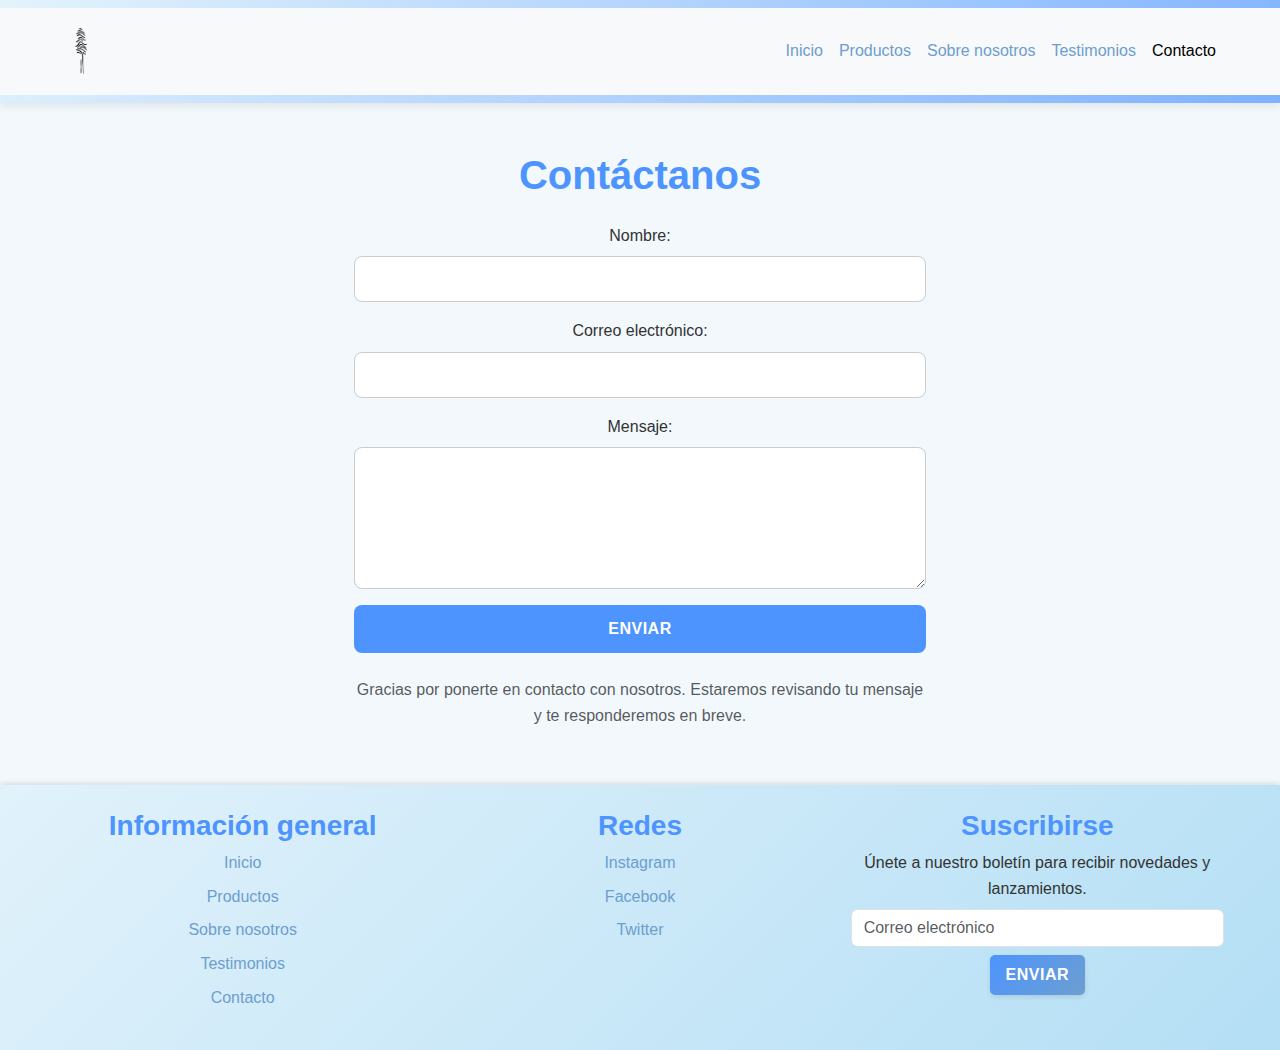
==== commit 833e3e0e: "Mejora de SEO y Correciones Finales" ====
--- a/pages/contacto.html
+++ b/pages/contacto.html
@@ -5,6 +5,12 @@
     <meta charset="UTF-8">
     <meta name="viewport" content="width=device-width, initial-scale=1.0">
     <title>Contacto</title>
+
+    <!-- SEO -->
+    <meta name="description"
+        content="¿Tienes preguntas? Contáctanos a través de nuestro formulario. Estamos aquí para ayudarte.">
+    <meta name="keywords" content="contacto, ayuda, soporte, Arcata, moda sostenible">
+    <meta name="author" content="Arcata">
     <!-- Bootstrap CSS -->
     <link href="https://cdn.jsdelivr.net/npm/bootstrap@5.3.2/dist/css/bootstrap.min.css" rel="stylesheet">
     <link rel="stylesheet" href="../css/style.css">
@@ -40,28 +46,27 @@
     <!-- Main -->
     <main class="container my-5">
         <div class="row justify-content-center">
-            <div class="col-md-8">
-                <h1 class="text-center mb-4">Contáctanos</h1> <!-- Cambiado a h1 -->
+            <div class="col-md-6"> <!-- Reducido de 8 a 6 columnas -->
+                <h1 class="text-center mb-4">Contáctanos</h1>
                 <form>
                     <div class="mb-3">
                         <label for="nombre" class="form-label">Nombre:</label>
-                        <input type="text" id="nombre" name="nombre" class="form-control" required>
+                        <input type="text" id="nombre" name="nombre" class="form-control input-custom" required>
                     </div>
                     <div class="mb-3">
                         <label for="mail" class="form-label">Correo electrónico:</label>
-                        <input type="email" id="mail" name="mail" class="form-control" required>
+                        <input type="email" id="mail" name="mail" class="form-control input-custom" required>
                     </div>
                     <div class="mb-3">
                         <label for="mensaje" class="form-label">Mensaje:</label>
-                        <textarea id="mensaje" name="mensaje" class="form-control" rows="5" required></textarea>
+                        <textarea id="mensaje" name="mensaje" class="form-control input-custom" rows="5"
+                            required></textarea>
                     </div>
-                    <button type="submit" class="btn btn-primary w-100">Enviar</button>
+                    <button type="submit" class="btn btn-custom w-100">Enviar</button>
                 </form>
-                <p class="mt-4 text-center text-muted">
+                <p class="mt-4 text-center text-muted mensaje-confirmacion">
                     Gracias por ponerte en contacto con nosotros. Estaremos revisando tu mensaje y te responderemos en
                     breve.
-                    Mientras tanto, te invitamos a explorar nuestras redes sociales y conocer más sobre nuestros
-                    productos y servicios.
                 </p>
             </div>
         </div>
@@ -71,8 +76,8 @@
     <footer class="bg-light text-dark mt-5 p-4">
         <div class="container">
             <div class="row">
-                <div class="col-md-3 col-sm-6">
-                    <h2>Información general</h2> <!-- Cambiado a h2 -->
+                <div class="col-md-4 col-sm-6">
+                    <h3>Información general</h3>
                     <ul class="list-unstyled">
                         <li><a href="../index.html">Inicio</a></li>
                         <li><a href="../pages/productos.html">Productos</a></li>
@@ -81,19 +86,22 @@
                         <li><a href="../pages/contacto.html">Contacto</a></li>
                     </ul>
                 </div>
-                <div class="col-md-3 col-sm-6">
-                    <h2>Redes</h2> <!-- Cambiado a h2 -->
+
+                <div class="col-md-4 col-sm-6">
+                    <h3>Redes</h3>
                     <ul class="list-unstyled">
-                        <li><a href="#">Instagram</a></li>
-                        <li><a href="#">Facebook</a></li>
-                        <li><a href="#">Twitter</a></li>
+                        <li><a href="#" aria-label="Ir a Instagram">Instagram</a></li>
+                        <li><a href="#" aria-label="Ir a Facebook">Facebook</a></li>
+                        <li><a href="#" aria-label="Ir a Twitter">Twitter</a></li>
                     </ul>
                 </div>
-                <div class="col-md-3 col-sm-6">
-                    <h2>Suscribirse</h2> <!-- Cambiado a h2 -->
+
+                <div class="col-md-4 col-sm-6">
+                    <h3>Suscribirse</h3>
                     <p>Únete a nuestro boletín para recibir novedades y lanzamientos.</p>
                     <form>
-                        <input type="email" placeholder="Correo electrónico" class="form-control mb-2" required>
+                        <input type="email" placeholder="Correo electrónico" class="form-control mb-2" required
+                            aria-label="Correo electrónico para suscripción">
                         <button class="btn btn-primary">Enviar</button>
                     </form>
                 </div>
--- a/css/style.css
+++ b/css/style.css
@@ -1,3 +1,4 @@
+@charset "UTF-8";
 * {
   margin: 0;
   padding: 0;
@@ -349,6 +350,18 @@
     transform: translateY(0);
   }
 }
+.image-fixed {
+  object-fit: cover;
+  height: 100%;
+}
+
+.text-container {
+  display: flex;
+  flex-direction: column;
+  justify-content: center;
+  min-height: 100%;
+}
+
 .btn {
   display: inline-block;
   padding: 8px 16px;
@@ -745,6 +758,64 @@
     height: 250px;
   }
 }
+.testimonio-img {
+  width: 50%;
+  /* Imagenes más grandes */
+  max-height: 250px;
+  /* Ajustar la altura */
+  object-fit: cover;
+  border-radius: 10px;
+  /* Pequeño redondeo sin ser circular */
+  box-shadow: 0px 4px 8px rgba(0, 0, 0, 0.2);
+}
+
+.testimonio-text {
+  font-size: 1.2rem;
+  color: #444;
+  max-width: 500px;
+}
+
+/* Mover los indicadores más abajo */
+.carousel-indicators {
+  position: relative;
+  bottom: -20px;
+}
+
+/* Estilo para los indicadores (los puntitos del carrusel) */
+.carousel-indicators button {
+  background-color: #4d94ff !important;
+  /* Color azul para mayor visibilidad */
+  width: 12px;
+  height: 12px;
+  border-radius: 50%;
+  border: 2px solid white;
+  opacity: 0.8;
+  transition: opacity 0.3s ease-in-out;
+}
+.carousel-indicators button.active {
+  background-color: #003366;
+  /* Azul oscuro cuando está activo */
+  opacity: 1;
+}
+
+/* Estilo para las flechas del carrusel */
+.carousel-control-prev-icon,
+.carousel-control-next-icon {
+  filter: invert(100%);
+  /* Convierte el blanco en negro para mejor visibilidad */
+}
+
+.carousel-control-prev,
+.carousel-control-next {
+  opacity: 0.7;
+  transition: opacity 0.3s;
+}
+.carousel-control-prev:hover,
+.carousel-control-next:hover {
+  opacity: 1;
+  /* Hace que sean más visibles al pasar el mouse */
+}
+
 .contacto {
   padding: 24px 0;
   text-align: center;
@@ -863,6 +934,40 @@
     padding: 16px;
   }
 }
+/* Estilo de los campos del formulario */
+.input-custom {
+  border-radius: 8px;
+  border: 1px solid #ccc;
+  padding: 10px;
+  transition: border-color 0.3s ease-in-out;
+}
+.input-custom:focus {
+  border-color: #4d94ff;
+  outline: none;
+  box-shadow: 0px 0px 5px rgba(77, 148, 255, 0.5);
+}
+
+/* Estilo del botón de enviar */
+.btn-custom {
+  background-color: #4d94ff;
+  color: white;
+  font-weight: bold;
+  padding: 12px;
+  border-radius: 8px;
+  border: none;
+  transition: background-color 0.3s ease-in-out;
+}
+.btn-custom:hover {
+  background-color: #003366;
+}
+
+/* Ajustar el mensaje de confirmación */
+.mensaje-confirmacion {
+  font-size: 1rem;
+  color: #003366;
+  margin-top: 20px;
+}
+
 .sobre-nosotros {
   text-align: center;
   padding: 24px;
